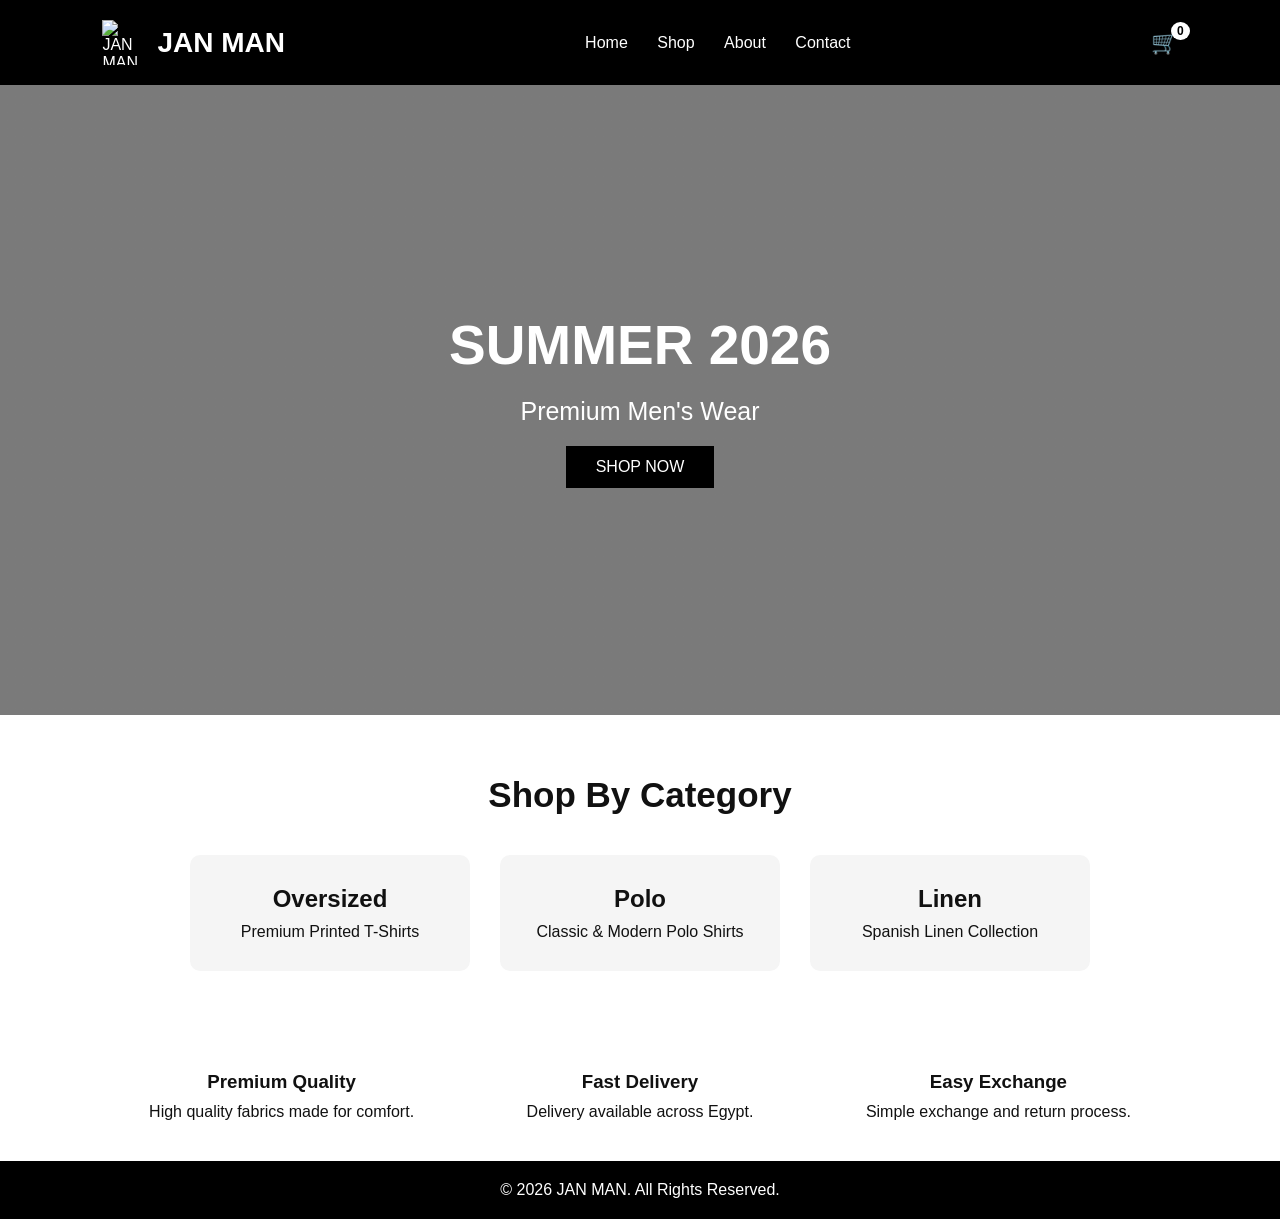
==== index.html @ 412d1e07 "Add files via upload first upload of JM website" ====
<!DOCTYPE html>
<html lang="en">

<head>
    <meta charset="UTF-8">
    <meta name="viewport" content="width=device-width, initial-scale=1.0">
    <title>JAN MAN | Men's Fashion</title>
    <link rel="stylesheet" href="style.css">
</head>

<body>

    <header>

        <div class="logo">
            <img src="images/logo.png" alt="JAN MAN Logo">
            <h1>JAN MAN</h1>
        </div>

        <nav>
            <a href="index.html">Home</a>
            <a href="#">Shop</a>
            <a href="#">About</a>
            <a href="#">Contact</a>
        </nav>
<div class="cart-icon">
    <a href="cart.html">
        🛒<span id="cart-count">0</span>
    </a>
</div>

    </header>

    <section class="hero">

        <h2>SUMMER 2026</h2>

        <p>Premium Men's Wear</p>

        <button>SHOP NOW</button>

    </section>

   <section class="categories">

    <h2>Shop By Category</h2>

    <div class="category-cards">

        <a href="oversized.html" class="category-link">
            <div class="category-card">
                <h3>Oversized</h3>
                <p>Premium Printed T-Shirts</p>
            </div>
        </a>

        <a href="polo.html" class="category-link">
            <div class="category-card">
                <h3>Polo</h3>
                <p>Classic & Modern Polo Shirts</p>
            </div>
        </a>

        <a href="linen.html" class="category-link">
            <div class="category-card">
                <h3>Linen</h3>
                <p>Spanish Linen Collection</p>
            </div>
        </a>

    </div>

</section>

    <section class="features">

        <div>
            <h3>Premium Quality</h3>
            <p>High quality fabrics made for comfort.</p>
        </div>

        <div>
            <h3>Fast Delivery</h3>
            <p>Delivery available across Egypt.</p>
        </div>

        <div>
            <h3>Easy Exchange</h3>
            <p>Simple exchange and return process.</p>
        </div>

    </section>

    <footer>

        <p>© 2026 JAN MAN. All Rights Reserved.</p>

    </footer>

    <script src="script.js"></script>

</body>

</html>
---- style.css ----
* {
    margin: 0;
    padding: 0;
    box-sizing: border-box;
    font-family: Arial, sans-serif;
}


body {
    background: #f5f5f5;
    color: #111;
}


/* HEADER */

header {
    background: #000;
    color: white;
    display: flex;
    justify-content: space-between;
    align-items: center;
    padding: 20px 8%;
}


.logo {
    display: flex;
    align-items: center;
    gap: 10px;
}


.logo img {
    width: 45px;
    height: 45px;
    object-fit: contain;
}


.logo h1 {
    font-size: 28px;
}


nav a {
    color: white;
    text-decoration: none;
    margin-left: 25px;
    font-size: 16px;
}


/* HERO */

.hero {

    height: 70vh;

    background: linear-gradient(
        rgba(0,0,0,0.5),
        rgba(0,0,0,0.5)
    ),
    url("images/test.png");

    background-size: cover;
    background-position: center;

    display: flex;
    flex-direction: column;
    justify-content: center;
    align-items: center;

    color: white;
    text-align: center;
}


.hero h2 {
    font-size: 55px;
}


.hero p {
    font-size: 25px;
    margin: 20px 0;
}


button {

    background: black;
    color: white;
    border: none;

    padding: 12px 30px;

    cursor: pointer;
    font-size: 16px;

}


button:hover {
    background: #333;
}

/* CATEGORIES */

.categories {
    padding: 60px 8%;
    background: white;
    text-align: center;
}

.categories h2 {
    font-size: 35px;
    margin-bottom: 40px;
}

.category-cards {
    display: flex;
    justify-content: center;
    gap: 30px;
    flex-wrap: wrap;
}

.category-card {
    width: 280px;
    background: #f5f5f5;
    padding: 30px 20px;
    border-radius: 10px;
    transition: 0.3s;
    cursor: pointer;
}

.category-card:hover {
    background: black;
    color: white;
    transform: translateY(-10px);
}

.category-card h3 {
    margin-bottom: 10px;
    font-size: 24px;
}

.category-card p {
    font-size: 16px;
}
/* PRODUCTS */

.products {

    padding: 60px 8%;
    text-align: center;

}


.products h2 {

    font-size: 35px;
    margin-bottom: 40px;

}


.cards {

    display: flex;
    justify-content: center;
    gap: 30px;

}


.card {

    background: white;

    width: 300px;

    padding: 20px;

    border-radius: 10px;

    transition: 0.3s;

}


.card:hover {

    transform: translateY(-10px);

}


.card img {

    width: 100%;

    height: 300px;

    object-fit: cover;

}


.card h3 {

    margin: 15px 0;

}


.card p {

    font-size: 20px;

    font-weight: bold;

    margin-bottom: 15px;

}



/* FEATURES */

.features {

    background: white;

    padding: 40px 8%;

    display: flex;

    justify-content: space-around;

    text-align: center;

}


.features div {

    width: 30%;

}


.features h3 {

    margin-bottom: 10px;

}



/* FOOTER */

footer {

    background: black;

    color: white;

    text-align: center;

    padding: 20px;

}



/* MOBILE */

@media(max-width:768px) {


    header {

        flex-direction: column;

        gap: 20px;

    }


    nav a {

        margin: 10px;

    }


    .hero h2 {

        font-size: 35px;

    }


    .cards {

        flex-direction: column;

        align-items: center;

    }


    .features {

        flex-direction: column;

        gap: 30px;

    }


    .features div {

        width: 100%;

    }
.category-cards {
    flex-direction: column;
    align-items: center;
}
}



.products{
    padding:70px 8%;
}

.products h2{
    text-align:center;
    margin-bottom:40px;
}

#products-container{
    display:grid;
    grid-template-columns:repeat(auto-fit,minmax(250px,1fr));
    gap:25px;
}

.product-card{
    background:#fff;
    border-radius:15px;
    box-shadow:0 5px 20px rgba(0,0,0,.1);
    transition:.3s;
    padding:20px;
    text-align:center;
}


.product-card:hover{
    transform:translateY(-8px);
}

.product-card img{
    width:100%;
    height:420px;
    object-fit:contain;
    display:block;
    margin:auto;
}

.product-card h3{
    margin-top:15px;
    font-size:22px;
}

.product-card p{
    font-size:20px;
    font-weight:bold;
    margin:10px 0;
}

.product-card button{
    width:100%;
    padding:14px;
    border:none;
    background:#000;
    color:#fff;
    border-radius:10px;
    cursor:pointer;
    font-size:16px;
    transition:.3s;
}

.product-card button{
    width:100%;
    padding:14px;
    border:none;
    background:#000;
    color:#fff;
    border-radius:10px;
    cursor:pointer;
    font-size:16px;
    transition:.3s;
}

.product-card button:hover{
    background:#222;
}
#product-details{
    padding:60px 8%;
}

.product-page{
    display:flex;
    gap:50px;
    align-items:flex-start;
    flex-wrap:wrap;
}

.product-image{
    flex:1;
    min-width:320px;
}

.product-image img{
    width:100%;
    max-width:500px;
    display:block;
    margin:auto;
}

.product-info{
    flex:1;
    min-width:320px;
}

.product-info h2{
    font-size:40px;
    margin-bottom:15px;
}

.product-info h3{
    font-size:28px;
    margin-bottom:20px;
}

.product-info p{
    margin-bottom:20px;
    line-height:1.7;
}

.sizes{
    display:flex;
    gap:10px;
    flex-wrap:wrap;
    margin:15px 0;
}

.sizes button{
    padding:10px 18px;
}

.colors{
    display:flex;
    gap:10px;
    flex-wrap:wrap;
    margin:20px 0;
}

.colors span{
    background:#eee;
    padding:8px 14px;
    border-radius:20px;
}

.add-cart{
    width:220px;
    padding:15px;
    font-size:18px;
}
.color-btn{

    padding:10px 18px;
    margin:5px;
    border:none;
    border-radius:8px;
    background:#eee;
    cursor:pointer;
    transition:.3s;

}

.color-btn:hover{

    background:black;
    color:white;

}
.category-cards a{
    text-decoration: none;
    color: inherit;
    display: block;
}

.category-card{
    width: 280px;
    background: #f5f5f5;
    padding: 30px 20px;
    border-radius: 10px;
    transition: 0.3s;
    cursor: pointer;
    text-align: center;
    color: #111;
}

.category-card:hover{
    background: black;
    color: white;
    transform: translateY(-10px);
}

.category-card h3,
.category-card p{
    color: inherit;
}
/* ==========================
   CART ICON
========================== */

.cart-icon a {
    color: white;
    text-decoration: none;
    font-size: 22px;
    position: relative;
    margin-left: 25px;
}

.cart-icon span {
    background: #fff;
    color: #000;
    font-size: 12px;
    font-weight: bold;
    border-radius: 50%;
    padding: 2px 6px;
    position: absolute;
    top: -8px;
    right: -12px;
}

/* ==========================
   TOAST NOTIFICATION
========================== */

#toast {
    position: fixed;
    bottom: 30px;
    left: 50%;
    transform: translateX(-50%) translateY(20px);
    background: #000;
    color: #fff;
    padding: 14px 24px;
    border-radius: 8px;
    font-size: 15px;
    opacity: 0;
    visibility: hidden;
    transition: 0.3s;
    z-index: 999;
}

#toast.show {
    opacity: 1;
    visibility: visible;
    transform: translateX(-50%) translateY(0);
}

/* ==========================
   CART PAGE
========================== */

.cart-page {
    padding: 60px 8%;
    min-height: 50vh;
}

.cart-page h2 {
    font-size: 32px;
    margin-bottom: 30px;
}

.empty-cart {
    font-size: 18px;
    color: #666;
    text-align: center;
    padding: 60px 0;
}

.cart-item {
    display: grid;
    grid-template-columns: 90px 1fr auto auto auto;
    align-items: center;
    gap: 20px;
    background: #fff;
    border-radius: 10px;
    padding: 15px;
    margin-bottom: 15px;
    box-shadow: 0 3px 12px rgba(0,0,0,.08);
}

.cart-item img {
    width: 90px;
    height: 90px;
    object-fit: cover;
    border-radius: 8px;
}

.cart-item-info h4 {
    margin-bottom: 5px;
}

.cart-item-info p {
    font-size: 14px;
    color: #666;
}

.cart-item-qty {
    display: flex;
    align-items: center;
    gap: 10px;
}

.qty-btn {
    padding: 4px 12px;
    font-size: 16px;
}

.cart-item-total {
    font-weight: bold;
}

.remove-btn {
    background: none;
    color: #c00;
    border: none;
    font-size: 18px;
    cursor: pointer;
}

.remove-btn:hover {
    color: #900;
}

.cart-summary {
    display: flex;
    justify-content: space-between;
    align-items: center;
    background: #fff;
    padding: 20px;
    border-radius: 10px;
    margin-top: 20px;
    box-shadow: 0 3px 12px rgba(0,0,0,.08);
}

.cart-total {
    font-size: 20px;
    font-weight: bold;
}

/* ==========================
   CHECKOUT MODAL
========================== */

.checkout-modal {
    position: fixed;
    inset: 0;
    background: rgba(0,0,0,.6);
    display: flex;
    align-items: center;
    justify-content: center;
    z-index: 1000;
}

.checkout-modal.hidden {
    display: none;
}

.checkout-box {
    background: #fff;
    padding: 30px;
    border-radius: 12px;
    width: 90%;
    max-width: 400px;
}

.checkout-box h3 {
    margin-bottom: 20px;
}

.checkout-box input {
    width: 100%;
    padding: 12px;
    margin-bottom: 15px;
    border: 1px solid #ddd;
    border-radius: 8px;
    font-size: 15px;
}

.checkout-actions {
    display: flex;
    gap: 10px;
}

.checkout-actions button {
    flex: 1;
}

#cancel-checkout {
    background: #eee;
    color: #000;
}

@media (max-width: 768px) {
    .cart-item {
        grid-template-columns: 70px 1fr;
        grid-template-areas:
            "img info"
            "img qty"
            "img total"
            "img remove";
    }
}
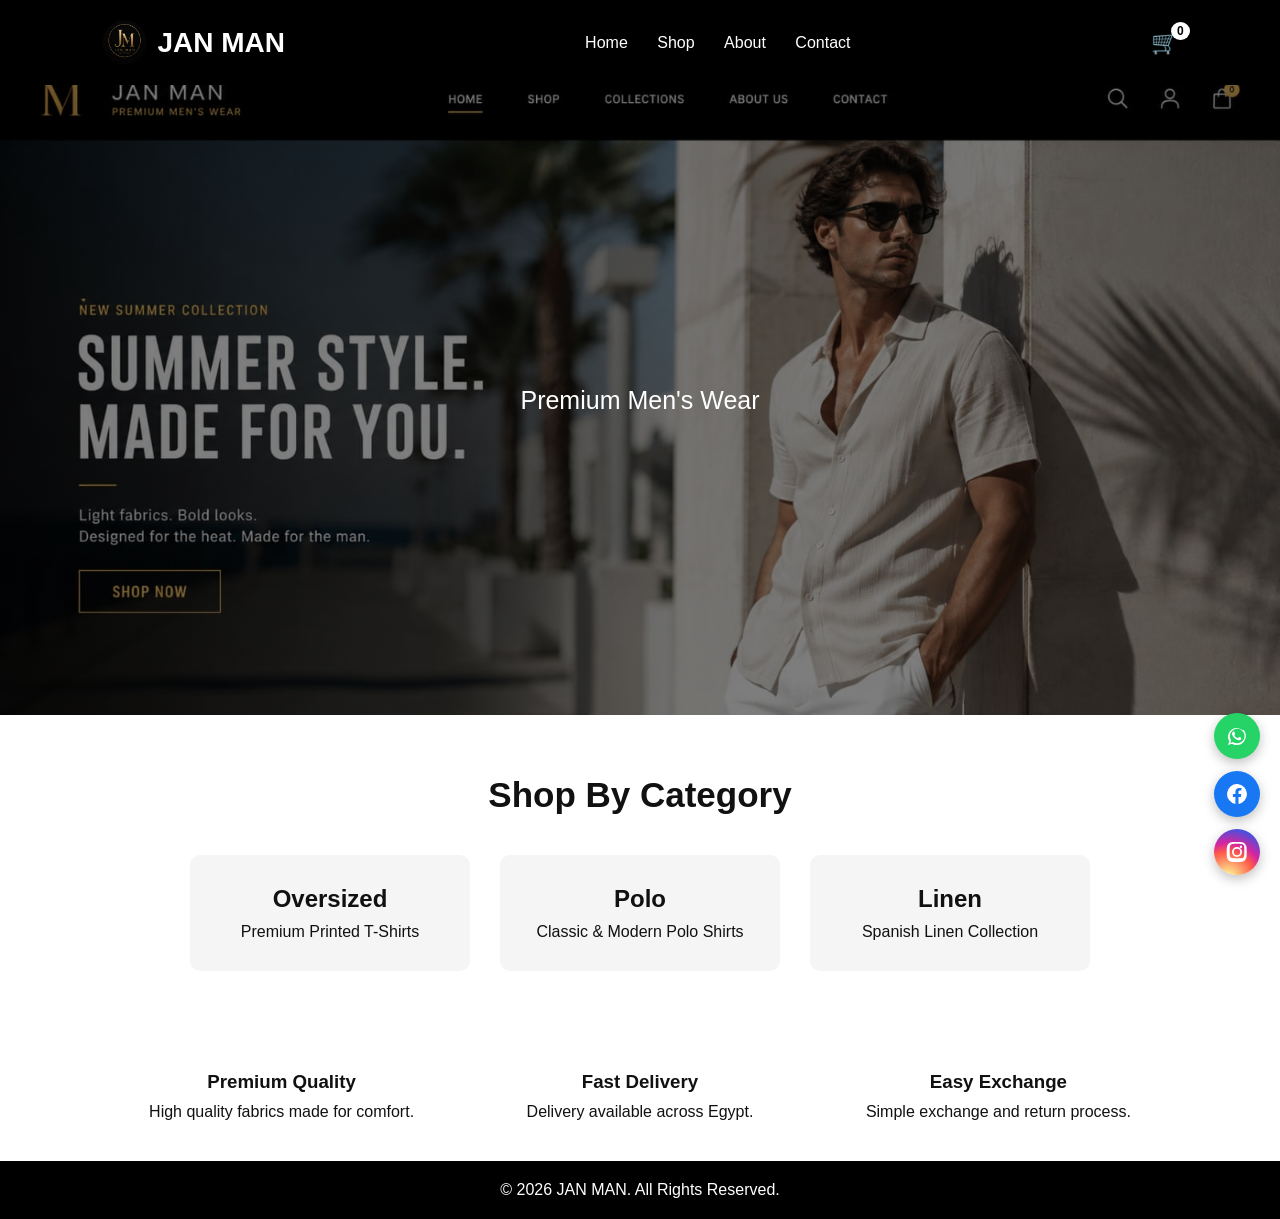
==== commit 7ca9c60d: "Add files via upload" ====
--- a/index.html
+++ b/index.html
@@ -1,104 +1,125 @@
-<!DOCTYPE html>
-<html lang="en">
-
-<head>
-    <meta charset="UTF-8">
-    <meta name="viewport" content="width=device-width, initial-scale=1.0">
-    <title>JAN MAN | Men's Fashion</title>
-    <link rel="stylesheet" href="style.css">
-</head>
-
-<body>
-
-    <header>
-
-        <div class="logo">
-            <img src="images/logo.png" alt="JAN MAN Logo">
-            <h1>JAN MAN</h1>
-        </div>
-
-        <nav>
-            <a href="index.html">Home</a>
-            <a href="#">Shop</a>
-            <a href="#">About</a>
-            <a href="#">Contact</a>
-        </nav>
-<div class="cart-icon">
-    <a href="cart.html">
-        🛒<span id="cart-count">0</span>
-    </a>
-</div>
-
-    </header>
-
-    <section class="hero">
-
-        <h2>SUMMER 2026</h2>
-
-        <p>Premium Men's Wear</p>
-
-        <button>SHOP NOW</button>
-
-    </section>
-
-   <section class="categories">
-
-    <h2>Shop By Category</h2>
-
-    <div class="category-cards">
-
-        <a href="oversized.html" class="category-link">
-            <div class="category-card">
-                <h3>Oversized</h3>
-                <p>Premium Printed T-Shirts</p>
-            </div>
-        </a>
-
-        <a href="polo.html" class="category-link">
-            <div class="category-card">
-                <h3>Polo</h3>
-                <p>Classic & Modern Polo Shirts</p>
-            </div>
-        </a>
-
-        <a href="linen.html" class="category-link">
-            <div class="category-card">
-                <h3>Linen</h3>
-                <p>Spanish Linen Collection</p>
-            </div>
-        </a>
-
-    </div>
-
-</section>
-
-    <section class="features">
-
-        <div>
-            <h3>Premium Quality</h3>
-            <p>High quality fabrics made for comfort.</p>
-        </div>
-
-        <div>
-            <h3>Fast Delivery</h3>
-            <p>Delivery available across Egypt.</p>
-        </div>
-
-        <div>
-            <h3>Easy Exchange</h3>
-            <p>Simple exchange and return process.</p>
-        </div>
-
-    </section>
-
-    <footer>
-
-        <p>© 2026 JAN MAN. All Rights Reserved.</p>
-
-    </footer>
-
-    <script src="script.js"></script>
-
-</body>
-
+<!DOCTYPE html>
+<html lang="en">
+
+<head>
+    <meta charset="UTF-8">
+    <meta name="viewport" content="width=device-width, initial-scale=1.0">
+    <title>JAN MAN | Men's Fashion</title>
+    <link rel="stylesheet" href="style.css">
+
+    <!-- Google Search Console Verification -->
+    <meta name="google-site-verification" content="7CF_B6kSSONunFGDqdd6Sce-YAVOOtPWy_v5vZHmrOI" />
+
+    <!-- Google Analytics (GA4) -->
+    <script async src="https://www.googletagmanager.com/gtag/js?id=G-W45TLDQ65K"></script>
+    <script>
+      window.dataLayer = window.dataLayer || [];
+      function gtag(){dataLayer.push(arguments);}
+      gtag("js", new Date());
+      gtag("config", "G-W45TLDQ65K");
+    </script>
+</head>
+
+<body>
+
+    <header>
+
+        <div class="logo">
+            <img src="images/logo.png" alt="JAN MAN Logo">
+            <h1>JAN MAN</h1>
+        </div>
+
+        <nav>
+            <a href="index.html">Home</a>
+            <a href="shop.html">Shop</a>
+            <a href="about.html">About</a>
+            <a href="contact.html">Contact</a>
+        </nav>
+<div class="cart-icon">
+    <a href="cart.html">
+        🛒<span id="cart-count">0</span>
+    </a>
+</div>
+
+    </header>
+
+    <section class="hero">
+
+        <p>Premium Men's Wear</p>
+
+    </section>
+
+   <section class="categories">
+
+    <h2>Shop By Category</h2>
+
+    <div class="category-cards">
+
+        <a href="oversized.html" class="category-link">
+            <div class="category-card">
+                <h3>Oversized</h3>
+                <p>Premium Printed T-Shirts</p>
+            </div>
+        </a>
+
+        <a href="polo.html" class="category-link">
+            <div class="category-card">
+                <h3>Polo</h3>
+                <p>Classic & Modern Polo Shirts</p>
+            </div>
+        </a>
+
+        <a href="linen.html" class="category-link">
+            <div class="category-card">
+                <h3>Linen</h3>
+                <p>Spanish Linen Collection</p>
+            </div>
+        </a>
+
+    </div>
+
+</section>
+
+    <section class="features">
+
+        <div>
+            <h3>Premium Quality</h3>
+            <p>High quality fabrics made for comfort.</p>
+        </div>
+
+        <div>
+            <h3>Fast Delivery</h3>
+            <p>Delivery available across Egypt.</p>
+        </div>
+
+        <div>
+            <h3>Easy Exchange</h3>
+            <p>Simple exchange and return process.</p>
+        </div>
+
+    </section>
+
+    <footer>
+
+        <p>© 2026 JAN MAN. All Rights Reserved.</p>
+
+    </footer>
+
+    <!-- Social Media Floating Bar -->
+    <div class="social-float">
+        <a href="https://wa.me/201151217799" target="_blank" class="social-btn whatsapp" aria-label="WhatsApp">
+            <svg viewBox="0 0 24 24" fill="currentColor"><path d="M17.6 6.3A8.9 8.9 0 0 0 12 3.9a8.9 8.9 0 0 0-7.7 13.4L3 21l3.8-1.3A8.9 8.9 0 0 0 12 21a8.9 8.9 0 0 0 8.9-8.9c0-2.4-.9-4.6-2.6-6.3zM12 19.3a7.3 7.3 0 0 1-3.8-1l-.3-.2-2.7.9.9-2.6-.2-.3a7.4 7.4 0 1 1 13.7-4 7.4 7.4 0 0 1-7.6 7.2zm4-5.5c-.2-.1-1.3-.6-1.5-.7-.2-.1-.4-.1-.5.1-.2.2-.6.7-.7.9-.1.1-.3.2-.5.1-.2-.1-1-.4-2-1.2-.7-.6-1.2-1.4-1.4-1.6-.1-.2 0-.4.1-.5l.4-.4c.1-.1.2-.3.2-.4.1-.2 0-.3 0-.4-.1-.1-.5-1.3-.7-1.7-.2-.5-.4-.4-.5-.4h-.5c-.2 0-.4.1-.6.3-.2.2-.8.8-.8 1.9s.8 2.2.9 2.4c.1.2 1.6 2.5 4 3.5.5.2 1 .4 1.3.5.5.2 1 .1 1.4.1.4-.1 1.3-.5 1.5-1 .2-.5.2-.9.1-1z"/></svg>
+        </a>
+        <a href="https://www.facebook.com/share/1BR9z4E2DD/" target="_blank" class="social-btn facebook" aria-label="Facebook">
+            <svg viewBox="0 0 24 24" fill="currentColor"><path d="M22 12a10 10 0 1 0-11.6 9.9v-7H7.9V12h2.5V9.8c0-2.5 1.5-3.9 3.8-3.9 1.1 0 2.2.2 2.2.2v2.5h-1.3c-1.2 0-1.6.8-1.6 1.6V12h2.8l-.4 2.9h-2.4v7A10 10 0 0 0 22 12z"/></svg>
+        </a>
+        <a href="#" target="_blank" class="social-btn instagram" aria-label="Instagram">
+            <svg viewBox="0 0 24 24" fill="currentColor"><path d="M12 2c-2.7 0-3.1 0-4.1.1-1.1 0-1.8.2-2.5.5-.7.3-1.3.6-1.9 1.2-.6.6-.9 1.2-1.2 1.9-.3.7-.4 1.4-.5 2.5C1.7 9.2 1.7 9.6 1.7 12s0 2.8.1 3.8c0 1.1.2 1.8.5 2.5.3.7.6 1.3 1.2 1.9.6.6 1.2.9 1.9 1.2.7.3 1.4.4 2.5.5 1 0 1.4.1 3.8.1s2.8 0 3.8-.1c1.1 0 1.8-.2 2.5-.5.7-.3 1.3-.6 1.9-1.2.6-.6.9-1.2 1.2-1.9.3-.7.4-1.4.5-2.5 0-1 .1-1.4.1-3.8s0-2.8-.1-3.8c0-1.1-.2-1.8-.5-2.5-.3-.7-.6-1.3-1.2-1.9-.6-.6-1.2-.9-1.9-1.2-.7-.3-1.4-.4-2.5-.5C14.8 2 14.4 2 12 2zm0 1.8c2.4 0 2.6 0 3.6.1.9 0 1.4.2 1.7.3.4.2.7.3 1 .6.3.3.5.6.6 1 .1.3.3.8.3 1.7.1 1 .1 1.2.1 3.6s0 2.6-.1 3.6c0 .9-.2 1.4-.3 1.7-.2.4-.3.7-.6 1-.3.3-.6.5-1 .6-.3.1-.8.3-1.7.3-1 .1-1.2.1-3.6.1s-2.6 0-3.6-.1c-.9 0-1.4-.2-1.7-.3-.4-.2-.7-.3-1-.6-.3-.3-.5-.6-.6-1-.1-.3-.3-.8-.3-1.7-.1-1-.1-1.2-.1-3.6s0-2.6.1-3.6c0-.9.2-1.4.3-1.7.2-.4.3-.7.6-1 .3-.3.6-.5 1-.6.3-.1.8-.3 1.7-.3 1-.1 1.2-.1 3.6-.1zM12 7a5 5 0 1 0 0 10 5 5 0 0 0 0-10zm0 8.2a3.2 3.2 0 1 1 0-6.4 3.2 3.2 0 0 1 0 6.4zm5.2-8.4a1.2 1.2 0 1 1-2.4 0 1.2 1.2 0 0 1 2.4 0z"/></svg>
+        </a>
+    </div>
+
+    <script src="script.js"></script>
+
+</body>
+
 </html>
--- a/style.css
+++ b/style.css
@@ -170,6 +170,7 @@
 
     display: flex;
     justify-content: center;
+    flex-wrap: wrap;
     gap: 30px;
 
 }
@@ -180,6 +181,7 @@
     background: white;
 
     width: 300px;
+    max-width: 100%;
 
     padding: 20px;
 
@@ -731,3 +733,213 @@
             "img remove";
     }
 }
+
+/* ==========================
+   SOCIAL MEDIA FLOATING BAR
+========================== */
+
+.social-float {
+    position: fixed;
+    bottom: 25px;
+    right: 20px;
+    display: flex;
+    flex-direction: column;
+    gap: 12px;
+    z-index: 900;
+}
+
+.social-btn {
+    width: 46px;
+    height: 46px;
+    border-radius: 50%;
+    display: flex;
+    align-items: center;
+    justify-content: center;
+    color: #fff;
+    box-shadow: 0 4px 12px rgba(0,0,0,.25);
+    transition: 0.25s;
+}
+
+.social-btn svg {
+    width: 24px;
+    height: 24px;
+}
+
+.social-btn:hover {
+    transform: scale(1.1);
+}
+
+.social-btn.whatsapp {
+    background: #25D366;
+}
+
+.social-btn.facebook {
+    background: #1877F2;
+}
+
+.social-btn.instagram {
+    background: radial-gradient(circle at 30% 107%, #fdf497 0%, #fdf497 5%, #fd5949 45%, #d6249f 60%, #285AEB 90%);
+}
+
+/* ==========================
+   PRODUCT IMAGE FRAME FIX
+========================== */
+
+.product-image {
+    background: #f7f7f7;
+    border-radius: 14px;
+    padding: 15px;
+}
+
+.product-image img{
+    width: 100%;
+    max-width: 500px;
+    height: 550px;
+    object-fit: contain;
+    display: block;
+    margin: auto;
+}
+
+@media (max-width: 600px) {
+    .product-image img {
+        height: 400px;
+    }
+}
+
+/* ==========================
+   ABOUT / CONTACT PAGES
+========================== */
+
+.static-page {
+    max-width: 800px;
+    margin: 0 auto;
+    padding: 70px 8%;
+    line-height: 1.8;
+}
+
+.static-page h2 {
+    font-size: 32px;
+    margin-bottom: 25px;
+}
+
+.static-page p {
+    margin-bottom: 18px;
+    color: #333;
+}
+
+.contact-info {
+    margin-top: 30px;
+    display: flex;
+    flex-direction: column;
+    gap: 12px;
+}
+
+.contact-info a {
+    color: #000;
+    font-weight: bold;
+    text-decoration: none;
+}
+
+.contact-info a:hover {
+    text-decoration: underline;
+}
+
+/* ==========================
+   RESPONSIVE FIXES (all devices)
+========================== */
+
+html {
+    overflow-x: hidden;
+}
+
+body {
+    overflow-x: hidden;
+}
+
+img {
+    max-width: 100%;
+}
+
+/* Tablets (iPad portrait/landscape, Android tablets) */
+@media (max-width: 1024px) {
+
+    .product-page {
+        gap: 30px;
+    }
+
+    .product-image,
+    .product-info {
+        min-width: 280px;
+    }
+
+    #products-container {
+        grid-template-columns: repeat(auto-fit, minmax(220px, 1fr));
+    }
+}
+
+/* Small phones (iPhone SE/Mini, small Android) */
+@media (max-width: 480px) {
+
+    header {
+        padding: 15px 5%;
+    }
+
+    .logo h1 {
+        font-size: 22px;
+    }
+
+    .logo img {
+        width: 36px;
+        height: 36px;
+    }
+
+    nav a {
+        font-size: 14px;
+        margin: 6px;
+    }
+
+    .hero {
+        height: 55vh;
+    }
+
+    .hero p {
+        font-size: 18px;
+    }
+
+    .categories,
+    .products,
+    #product-details,
+    .static-page {
+        padding: 40px 5%;
+    }
+
+    .category-card {
+        width: 100%;
+        max-width: 300px;
+    }
+
+    .product-image,
+    .product-info {
+        min-width: 100%;
+    }
+
+    .product-image img {
+        height: 320px;
+    }
+
+    .social-btn {
+        width: 40px;
+        height: 40px;
+    }
+
+    .social-btn svg {
+        width: 20px;
+        height: 20px;
+    }
+
+    .social-float {
+        right: 12px;
+        bottom: 15px;
+        gap: 10px;
+    }
+}
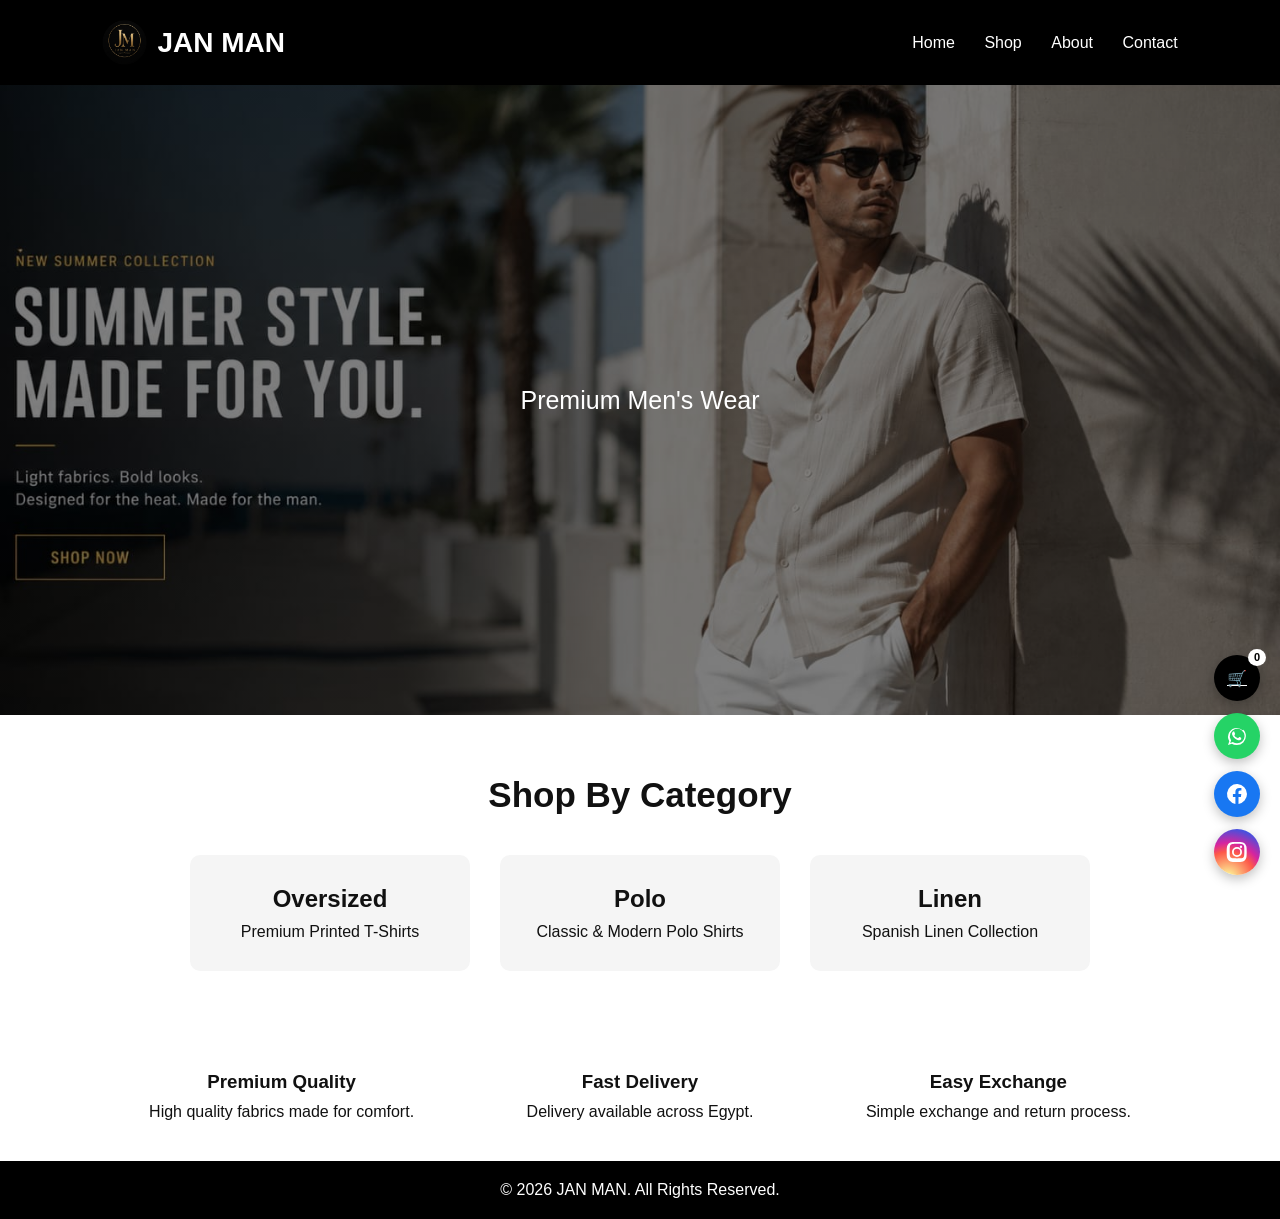
==== commit f957d316: "Add files via upload" ====
--- a/index.html
+++ b/index.html
@@ -35,13 +35,7 @@
             <a href="about.html">About</a>
             <a href="contact.html">Contact</a>
         </nav>
-<div class="cart-icon">
-    <a href="cart.html">
-        🛒<span id="cart-count">0</span>
-    </a>
-</div>
-
-    </header>
+</header>
 
     <section class="hero">
 
@@ -107,6 +101,9 @@
 
     <!-- Social Media Floating Bar -->
     <div class="social-float">
+    <a href="cart.html" class="social-btn cart-float" aria-label="Cart">
+            🛒<span id="cart-count" class="cart-float-count">0</span>
+        </a>
         <a href="https://wa.me/201151217799" target="_blank" class="social-btn whatsapp" aria-label="WhatsApp">
             <svg viewBox="0 0 24 24" fill="currentColor"><path d="M17.6 6.3A8.9 8.9 0 0 0 12 3.9a8.9 8.9 0 0 0-7.7 13.4L3 21l3.8-1.3A8.9 8.9 0 0 0 12 21a8.9 8.9 0 0 0 8.9-8.9c0-2.4-.9-4.6-2.6-6.3zM12 19.3a7.3 7.3 0 0 1-3.8-1l-.3-.2-2.7.9.9-2.6-.2-.3a7.4 7.4 0 1 1 13.7-4 7.4 7.4 0 0 1-7.6 7.2zm4-5.5c-.2-.1-1.3-.6-1.5-.7-.2-.1-.4-.1-.5.1-.2.2-.6.7-.7.9-.1.1-.3.2-.5.1-.2-.1-1-.4-2-1.2-.7-.6-1.2-1.4-1.4-1.6-.1-.2 0-.4.1-.5l.4-.4c.1-.1.2-.3.2-.4.1-.2 0-.3 0-.4-.1-.1-.5-1.3-.7-1.7-.2-.5-.4-.4-.5-.4h-.5c-.2 0-.4.1-.6.3-.2.2-.8.8-.8 1.9s.8 2.2.9 2.4c.1.2 1.6 2.5 4 3.5.5.2 1 .4 1.3.5.5.2 1 .1 1.4.1.4-.1 1.3-.5 1.5-1 .2-.5.2-.9.1-1z"/></svg>
         </a>
--- a/style.css
+++ b/style.css
@@ -64,7 +64,7 @@
     url("images/test.png");
 
     background-size: cover;
-    background-position: center;
+    background-position: right center;
 
     display: flex;
     flex-direction: column;
@@ -203,9 +203,11 @@
 
     width: 100%;
 
-    height: 300px;
+    height: 420px;
 
     object-fit: cover;
+
+    object-position: top;
 
 }
 
@@ -578,6 +580,28 @@
     transform: translateX(-50%) translateY(0);
 }
 
+#toast.warning {
+    background: #c0392b;
+}
+
+/* ==========================
+   BACK TO COLLECTION LINK
+========================== */
+
+.back-link {
+    display: inline-block;
+    margin-bottom: 20px;
+    color: #000;
+    text-decoration: none;
+    font-weight: bold;
+    font-size: 15px;
+    transition: 0.2s;
+}
+
+.back-link:hover {
+    opacity: 0.6;
+}
+
 /* ==========================
    CART PAGE
 ========================== */
@@ -700,7 +724,8 @@
     margin-bottom: 20px;
 }
 
-.checkout-box input {
+.checkout-box input,
+.checkout-box select {
     width: 100%;
     padding: 12px;
     margin-bottom: 15px;
@@ -781,6 +806,24 @@
     background: radial-gradient(circle at 30% 107%, #fdf497 0%, #fdf497 5%, #fd5949 45%, #d6249f 60%, #285AEB 90%);
 }
 
+.social-btn.cart-float {
+    background: #000;
+    position: relative;
+}
+
+.cart-float-count {
+    position: absolute;
+    top: -6px;
+    right: -6px;
+    background: #fff;
+    color: #000;
+    font-size: 11px;
+    font-weight: bold;
+    border-radius: 50%;
+    padding: 2px 6px;
+    line-height: 1.2;
+}
+
 /* ==========================
    PRODUCT IMAGE FRAME FIX
 ========================== */
@@ -863,6 +906,10 @@
 /* Tablets (iPad portrait/landscape, Android tablets) */
 @media (max-width: 1024px) {
 
+    .hero {
+        height: 45vh;
+    }
+
     .product-page {
         gap: 30px;
     }
@@ -899,7 +946,7 @@
     }
 
     .hero {
-        height: 55vh;
+        height: 38vh;
     }
 
     .hero p {
@@ -927,6 +974,10 @@
         height: 320px;
     }
 
+    .card img {
+        height: 340px;
+    }
+
     .social-btn {
         width: 40px;
         height: 40px;
@@ -943,3 +994,78 @@
         gap: 10px;
     }
 }
+
+/* ==========================
+   404 ERROR PAGE
+========================== */
+
+.error-page {
+    min-height: 55vh;
+    display: flex;
+    flex-direction: column;
+    align-items: center;
+    justify-content: center;
+    text-align: center;
+    padding: 60px 8%;
+}
+
+.error-page h2 {
+    font-size: 110px;
+    font-weight: bold;
+    line-height: 1;
+    color: #000;
+}
+
+.error-title {
+    font-size: 26px;
+    font-weight: bold;
+    margin-top: 10px;
+}
+
+.error-text {
+    color: #555;
+    margin: 15px 0 30px;
+    max-width: 400px;
+}
+
+.error-actions {
+    display: flex;
+    gap: 15px;
+    flex-wrap: wrap;
+    justify-content: center;
+}
+
+.error-btn {
+    background: #000;
+    color: #fff;
+    padding: 14px 28px;
+    border-radius: 8px;
+    text-decoration: none;
+    font-weight: bold;
+    transition: 0.25s;
+}
+
+.error-btn:hover {
+    background: #333;
+}
+
+.error-btn-outline {
+    background: transparent;
+    color: #000;
+    border: 2px solid #000;
+}
+
+.error-btn-outline:hover {
+    background: #000;
+    color: #fff;
+}
+
+@media (max-width: 480px) {
+    .error-page h2 {
+        font-size: 70px;
+    }
+
+    .error-title {
+        font-size: 20px;
+    }
+}
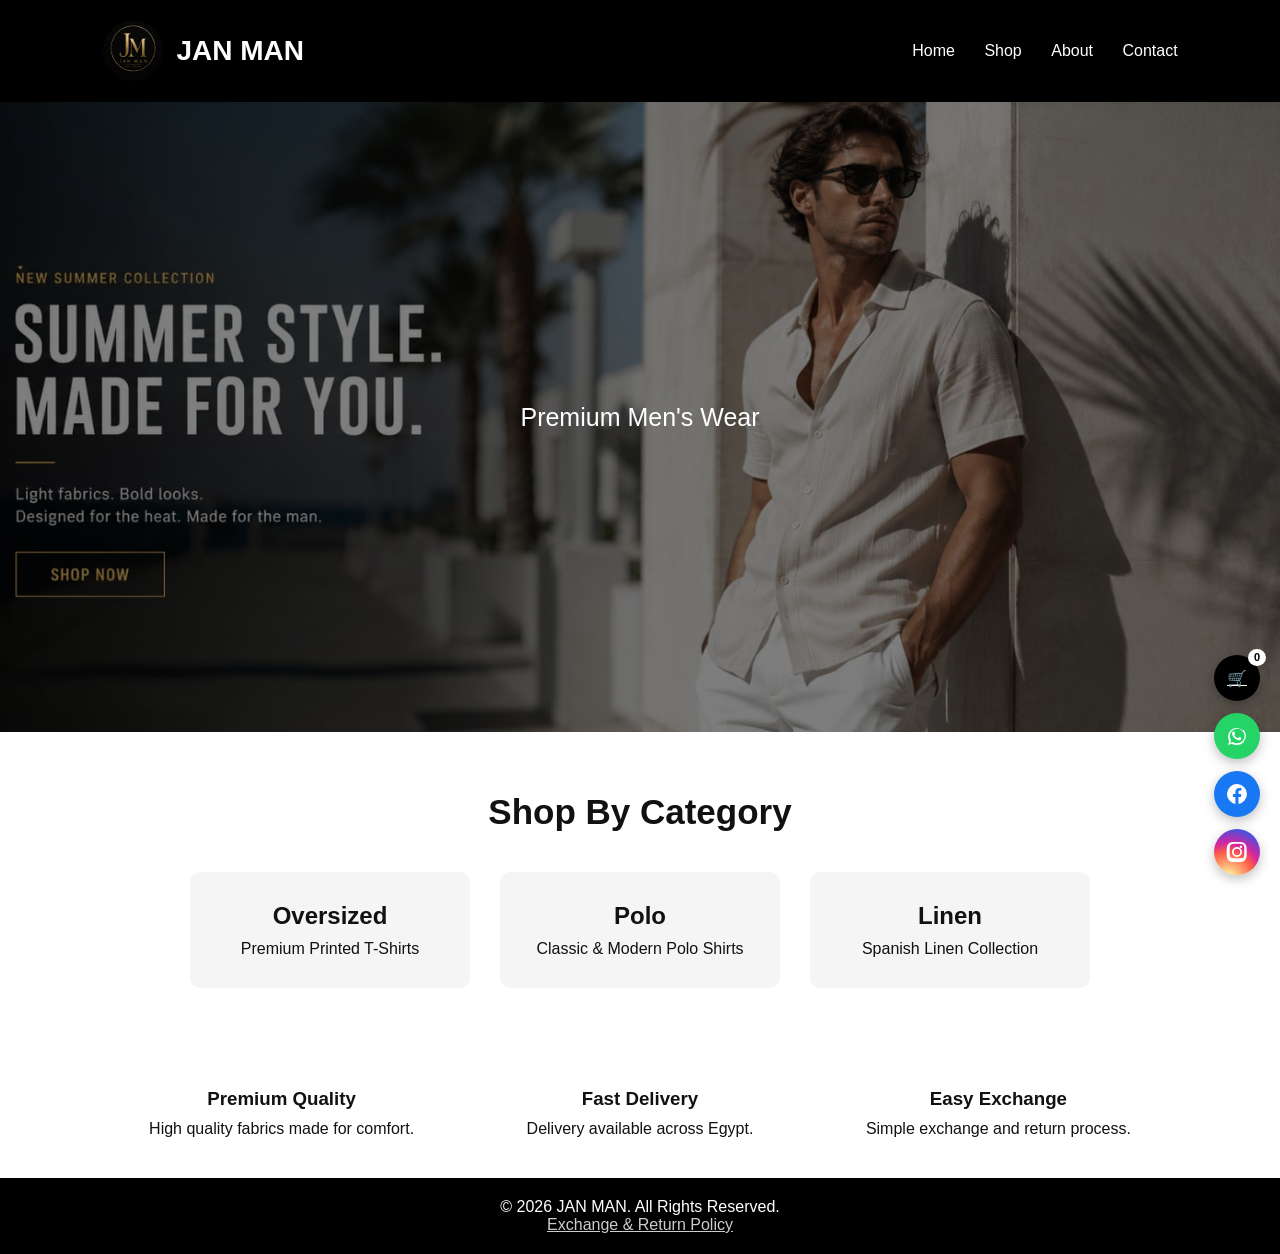
==== commit c9ea182d: "Add files via upload" ====
--- a/index.html
+++ b/index.html
@@ -25,8 +25,10 @@
     <header>
 
         <div class="logo">
-            <img src="images/logo.png" alt="JAN MAN Logo">
-            <h1>JAN MAN</h1>
+            <a href="index.html" class="logo-link">
+                <img src="images/logo.png" alt="JAN MAN Logo">
+                <h1>JAN MAN</h1>
+            </a>
         </div>
 
         <nav>
@@ -96,6 +98,7 @@
     <footer>
 
         <p>© 2026 JAN MAN. All Rights Reserved.</p>
+        <p><a href="policy.html">Exchange & Return Policy</a></p>
 
     </footer>
 
--- a/style.css
+++ b/style.css
@@ -30,10 +30,17 @@
     gap: 10px;
 }
 
+.logo-link {
+    display: flex;
+    align-items: center;
+    gap: 12px;
+    text-decoration: none;
+    color: inherit;
+}
 
 .logo img {
-    width: 45px;
-    height: 45px;
+    width: 62px;
+    height: 62px;
     object-fit: contain;
 }
 
@@ -743,6 +750,30 @@
     flex: 1;
 }
 
+.checkout-summary {
+    background: #f7f7f7;
+    border-radius: 8px;
+    padding: 12px 15px;
+    margin-bottom: 15px;
+    font-size: 14px;
+}
+
+.summary-row {
+    display: flex;
+    justify-content: space-between;
+    padding: 4px 0;
+    color: #444;
+}
+
+.summary-total {
+    border-top: 1px solid #ddd;
+    margin-top: 6px;
+    padding-top: 8px;
+    font-weight: bold;
+    font-size: 16px;
+    color: #000;
+}
+
 #cancel-checkout {
     background: #eee;
     color: #000;
@@ -936,8 +967,8 @@
     }
 
     .logo img {
-        width: 36px;
-        height: 36px;
+        width: 48px;
+        height: 48px;
     }
 
     nav a {
@@ -1069,3 +1100,84 @@
         font-size: 20px;
     }
 }
+
+/* ==========================
+   SIZE GUIDE
+========================== */
+
+.sizes-header {
+    display: flex;
+    align-items: center;
+    justify-content: space-between;
+    gap: 10px;
+}
+
+.size-guide-btn {
+    background: none;
+    border: 1px solid #000;
+    padding: 6px 12px;
+    border-radius: 20px;
+    font-size: 13px;
+    cursor: pointer;
+    transition: 0.2s;
+}
+
+.size-guide-btn:hover {
+    background: #000;
+    color: #fff;
+}
+
+.size-guide-modal {
+    position: fixed;
+    inset: 0;
+    background: rgba(0,0,0,.7);
+    display: flex;
+    align-items: center;
+    justify-content: center;
+    z-index: 1100;
+    padding: 20px;
+}
+
+.size-guide-modal.hidden {
+    display: none;
+}
+
+.size-guide-box {
+    position: relative;
+    max-width: 500px;
+    width: 100%;
+    max-height: 90vh;
+    overflow-y: auto;
+    background: #fff;
+    border-radius: 12px;
+    padding: 10px;
+}
+
+.size-guide-box img {
+    width: 100%;
+    border-radius: 8px;
+    display: block;
+}
+
+.size-guide-close {
+    position: absolute;
+    top: -14px;
+    right: -14px;
+    width: 32px;
+    height: 32px;
+    border-radius: 50%;
+    background: #000;
+    color: #fff;
+    border: none;
+    font-size: 16px;
+    cursor: pointer;
+}
+
+footer a {
+    color: #ccc;
+    text-decoration: underline;
+}
+
+footer a:hover {
+    color: #fff;
+}
